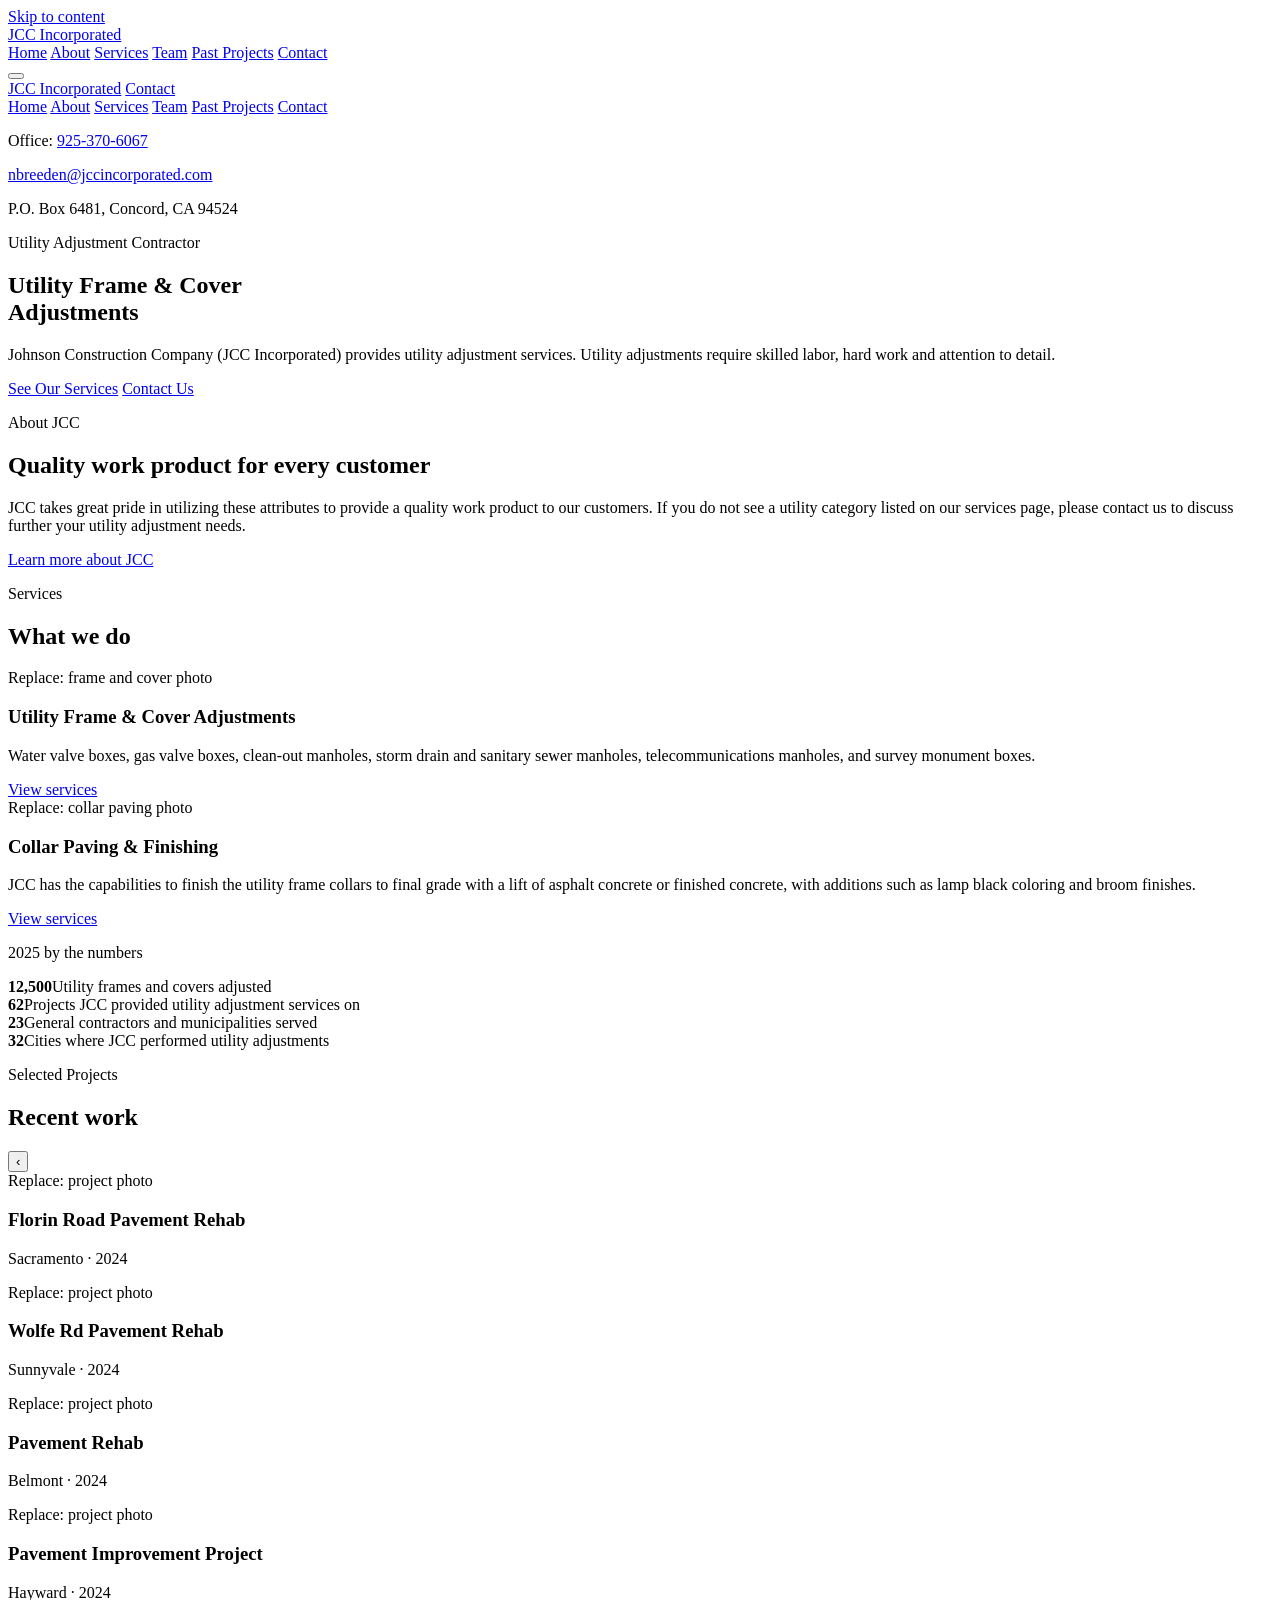
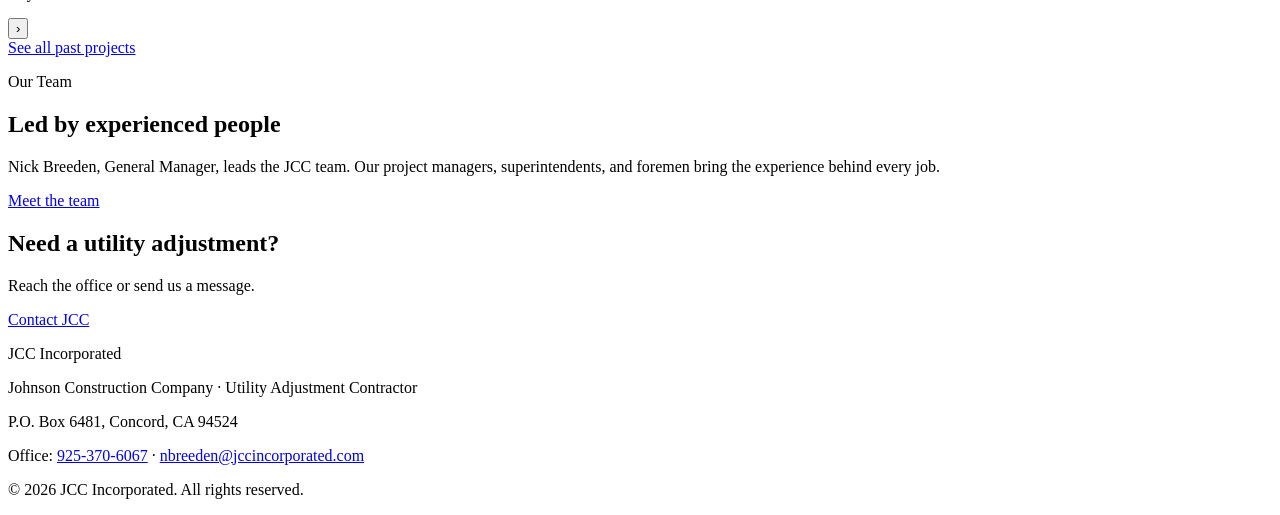
==== index.html @ a4d5c461 "Add files via upload" ====
<!DOCTYPE html>
<html lang="en">
<head>
  <meta charset="UTF-8">
  <meta name="viewport" content="width=device-width, initial-scale=1.0">
  <meta name="description" content="JCC Incorporated, a utility adjustment contractor serving Northern California.">
  <title>Home | JCC Incorporated</title>
  <link rel="stylesheet" href="css/styles.css">
</head>
<body>
  <a class="skip-link" href="#main">Skip to content</a>
  <header class="site-header" id="top">
    <a class="brand" href="index.html"><img src="images/logo.png" alt=""><span>JCC Incorporated</span></a>
    <nav class="desk-nav" aria-label="Main">
        <a href="index.html" aria-current="page">Home</a>
        <a href="about.html">About</a>
        <a href="services.html">Services</a>
        <a href="team.html">Team</a>
        <a href="projects.html">Past Projects</a>
        <a href="contact.html">Contact</a>
    </nav>
    <button class="menu-toggle" aria-expanded="false" aria-controls="menu" aria-label="Open menu">
      <span></span><span></span>
    </button>
  </header>
  <div class="menu-sheet" id="menu">
    <div class="sheet-top">
      <a class="brand" href="index.html"><img src="images/logo.png" alt=""><span>JCC Incorporated</span></a>
      <a class="btn-dark" href="contact.html">Contact</a>
    </div>
    <nav class="sheet-links" aria-label="Main">
      <a href="index.html" aria-current="page">Home</a>
      <a href="about.html">About</a>
      <a href="services.html">Services</a>
      <a href="team.html">Team</a>
      <a href="projects.html">Past Projects</a>
      <a href="contact.html">Contact</a>
    </nav>
    <div class="sheet-foot">
      <p>Office: <a href="tel:9253706067">925-370-6067</a></p>
      <p><a href="mailto:nbreeden@jccincorporated.com">nbreeden@jccincorporated.com</a></p>
      <p>P.O. Box 6481, Concord, CA 94524</p>
    </div>
  </div>
  <main id="main">

    <section class="hero" style="--hero-img:url('images/hero.jpg')">
      <div class="hero-inner">
        <p class="eyebrow reveal-now">Utility Adjustment Contractor</p>
        <h1 class="reveal-now">Utility Frame &amp; Cover<br><span class="light">Adjustments</span></h1>
        <p class="hero-sub reveal-now">Johnson Construction Company (JCC Incorporated) provides utility adjustment services. Utility adjustments require skilled labor, hard work and attention to detail.</p>
        <div class="btn-row reveal-now">
          <a class="btn" href="services.html">See Our Services</a>
          <a class="btn ghost" href="contact.html">Contact Us</a>
        </div>
      </div>
    </section>

    <section class="section intro reveal">
      <p class="kicker">About JCC</p>
      <h2>Quality work product for every customer</h2>
      <p>JCC takes great pride in utilizing these attributes to provide a quality work product to our customers. If you do not see a utility category listed on our services page, please contact us to discuss further your utility adjustment needs.</p>
      <a class="text-link" href="about.html">Learn more about JCC</a>
    </section>

    <section class="section dark reveal">
      <p class="kicker">Services</p>
      <h2>What we do</h2>
      <div class="grid-2">
        <article class="card">
          <div class="ph ph-wide" role="img" aria-label="Replace: frame and cover photo"><span>Replace: frame and cover photo</span></div>
          <h3>Utility Frame &amp; Cover Adjustments</h3>
          <p>Water valve boxes, gas valve boxes, clean-out manholes, storm drain and sanitary sewer manholes, telecommunications manholes, and survey monument boxes.</p>
          <a class="text-link light" href="services.html">View services</a>
        </article>
        <article class="card">
          <div class="ph ph-wide" role="img" aria-label="Replace: collar paving photo"><span>Replace: collar paving photo</span></div>
          <h3>Collar Paving &amp; Finishing</h3>
          <p>JCC has the capabilities to finish the utility frame collars to final grade with a lift of asphalt concrete or finished concrete, with additions such as lamp black coloring and broom finishes.</p>
          <a class="text-link light" href="services.html">View services</a>
        </article>
      </div>
    </section>

    <section class="section stats reveal">
      <p class="kicker">2025 by the numbers</p>
      <div class="stat-grid">
        <div class="stat"><strong data-count="12500">12,500</strong><span>Utility frames and covers adjusted</span></div>
        <div class="stat"><strong data-count="62">62</strong><span>Projects JCC provided utility adjustment services on</span></div>
        <div class="stat"><strong data-count="23">23</strong><span>General contractors and municipalities served</span></div>
        <div class="stat"><strong data-count="32">32</strong><span>Cities where JCC performed utility adjustments</span></div>
      </div>
    </section>

    <section class="section reveal">
      <p class="kicker">Selected Projects</p>
      <h2>Recent work</h2>
      <div class="carousel-wrap">
        <button class="car-btn prev" aria-label="Previous project">&lsaquo;</button>
        <div class="carousel" tabindex="0">
          <article class="slide card"><div class="ph ph-wide" role="img" aria-label="Replace: project photo"><span>Replace: project photo</span></div><h3>Florin Road Pavement Rehab</h3><p>Sacramento · 2024</p></article>
          <article class="slide card"><div class="ph ph-wide" role="img" aria-label="Replace: project photo"><span>Replace: project photo</span></div><h3>Wolfe Rd Pavement Rehab</h3><p>Sunnyvale · 2024</p></article>
          <article class="slide card"><div class="ph ph-wide" role="img" aria-label="Replace: project photo"><span>Replace: project photo</span></div><h3>Pavement Rehab</h3><p>Belmont · 2024</p></article>
          <article class="slide card"><div class="ph ph-wide" role="img" aria-label="Replace: project photo"><span>Replace: project photo</span></div><h3>Pavement Improvement Project</h3><p>Hayward · 2024</p></article>
        </div>
        <button class="car-btn next" aria-label="Next project">&rsaquo;</button>
      </div>
      <a class="text-link" href="projects.html">See all past projects</a>
    </section>

    <section class="section dark reveal">
      <p class="kicker">Our Team</p>
      <h2>Led by experienced people</h2>
      <p>Nick Breeden, General Manager, leads the JCC team. Our project managers, superintendents, and foremen bring the experience behind every job.</p>
      <a class="btn" href="team.html">Meet the team</a>
    </section>

    <section class="section cta reveal">
      <h2>Need a utility adjustment?</h2>
      <p>Reach the office or send us a message.</p>
      <a class="btn" href="contact.html">Contact JCC</a>
    </section>

  </main>
  <footer class="site-footer">
    <p class="footer-name">JCC Incorporated</p>
    <p>Johnson Construction Company · Utility Adjustment Contractor</p>
    <p>P.O. Box 6481, Concord, CA 94524</p>
    <p>Office: <a href="tel:9253706067">925-370-6067</a> · <a href="mailto:nbreeden@jccincorporated.com">nbreeden@jccincorporated.com</a></p>
    <p class="copy">&copy; 2026 JCC Incorporated. All rights reserved.</p>
  </footer>
  <script src="js/main.js"></script>
</body>
</html>
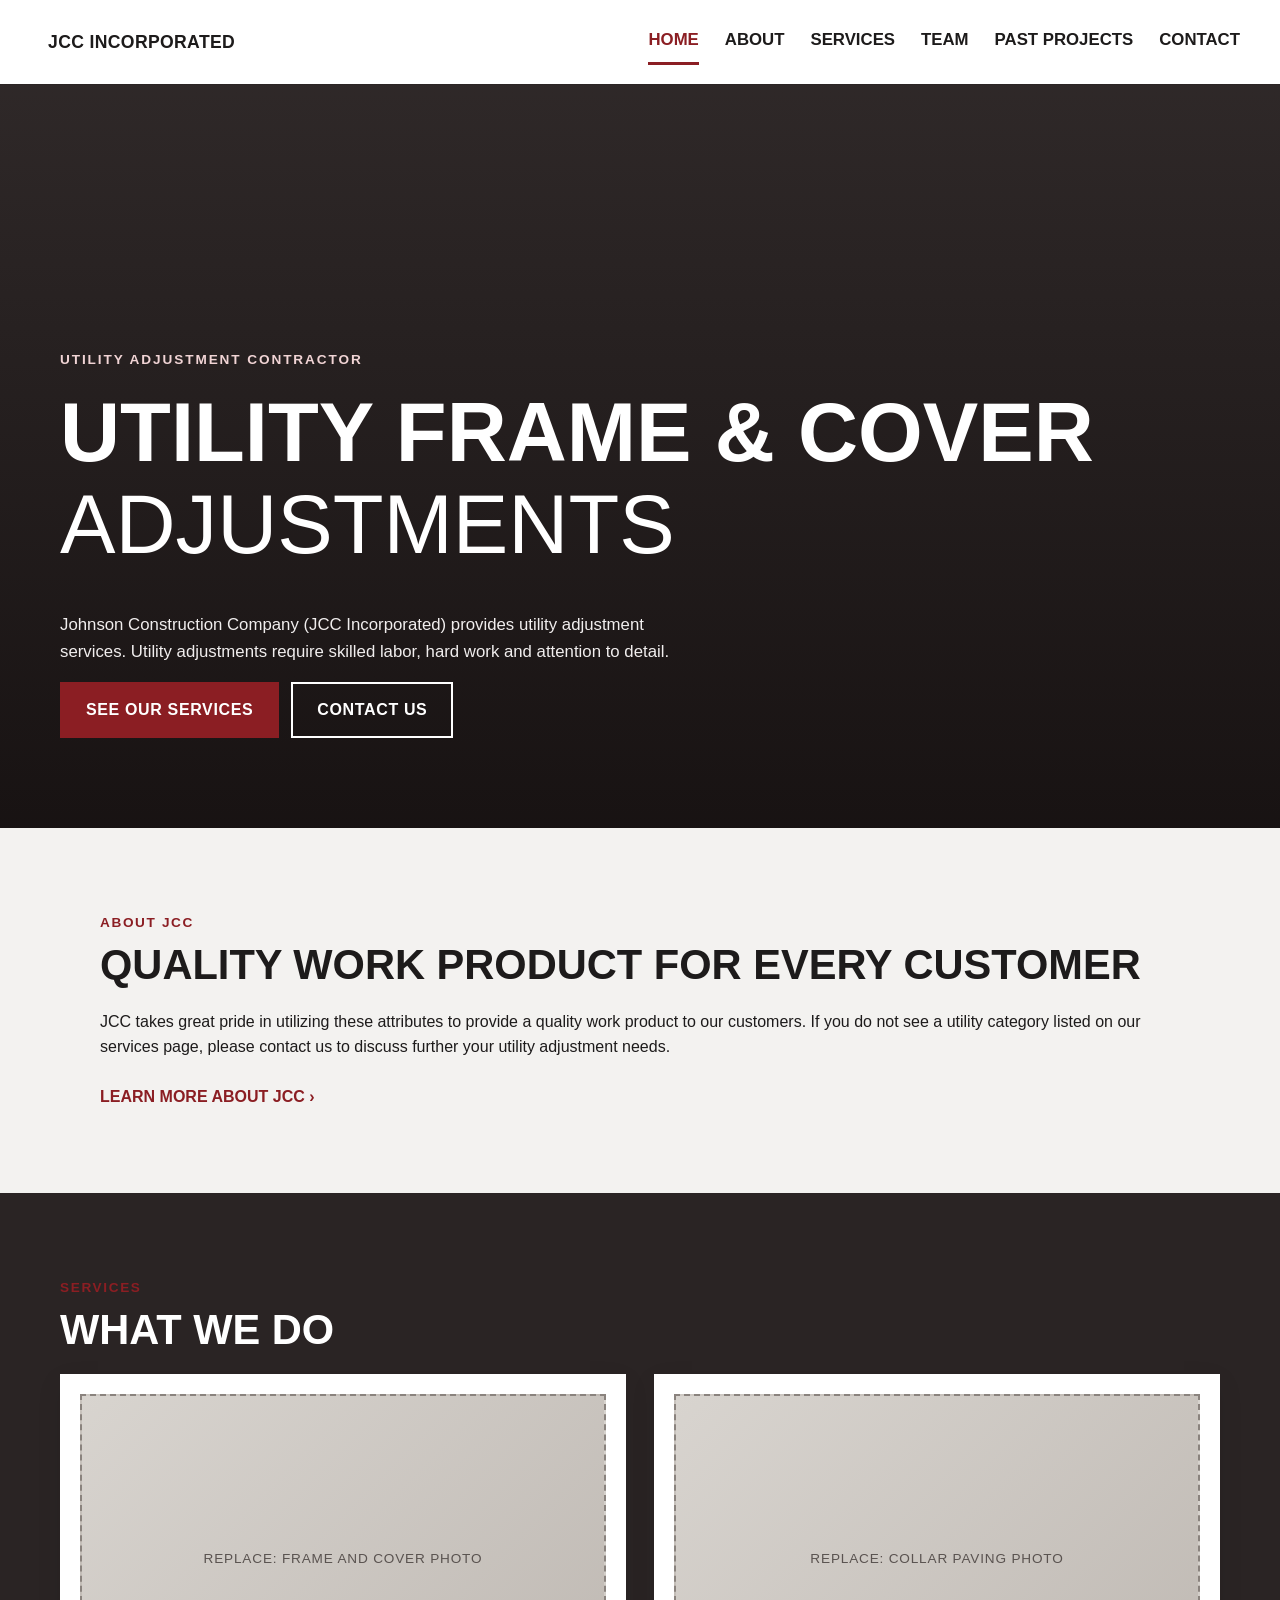
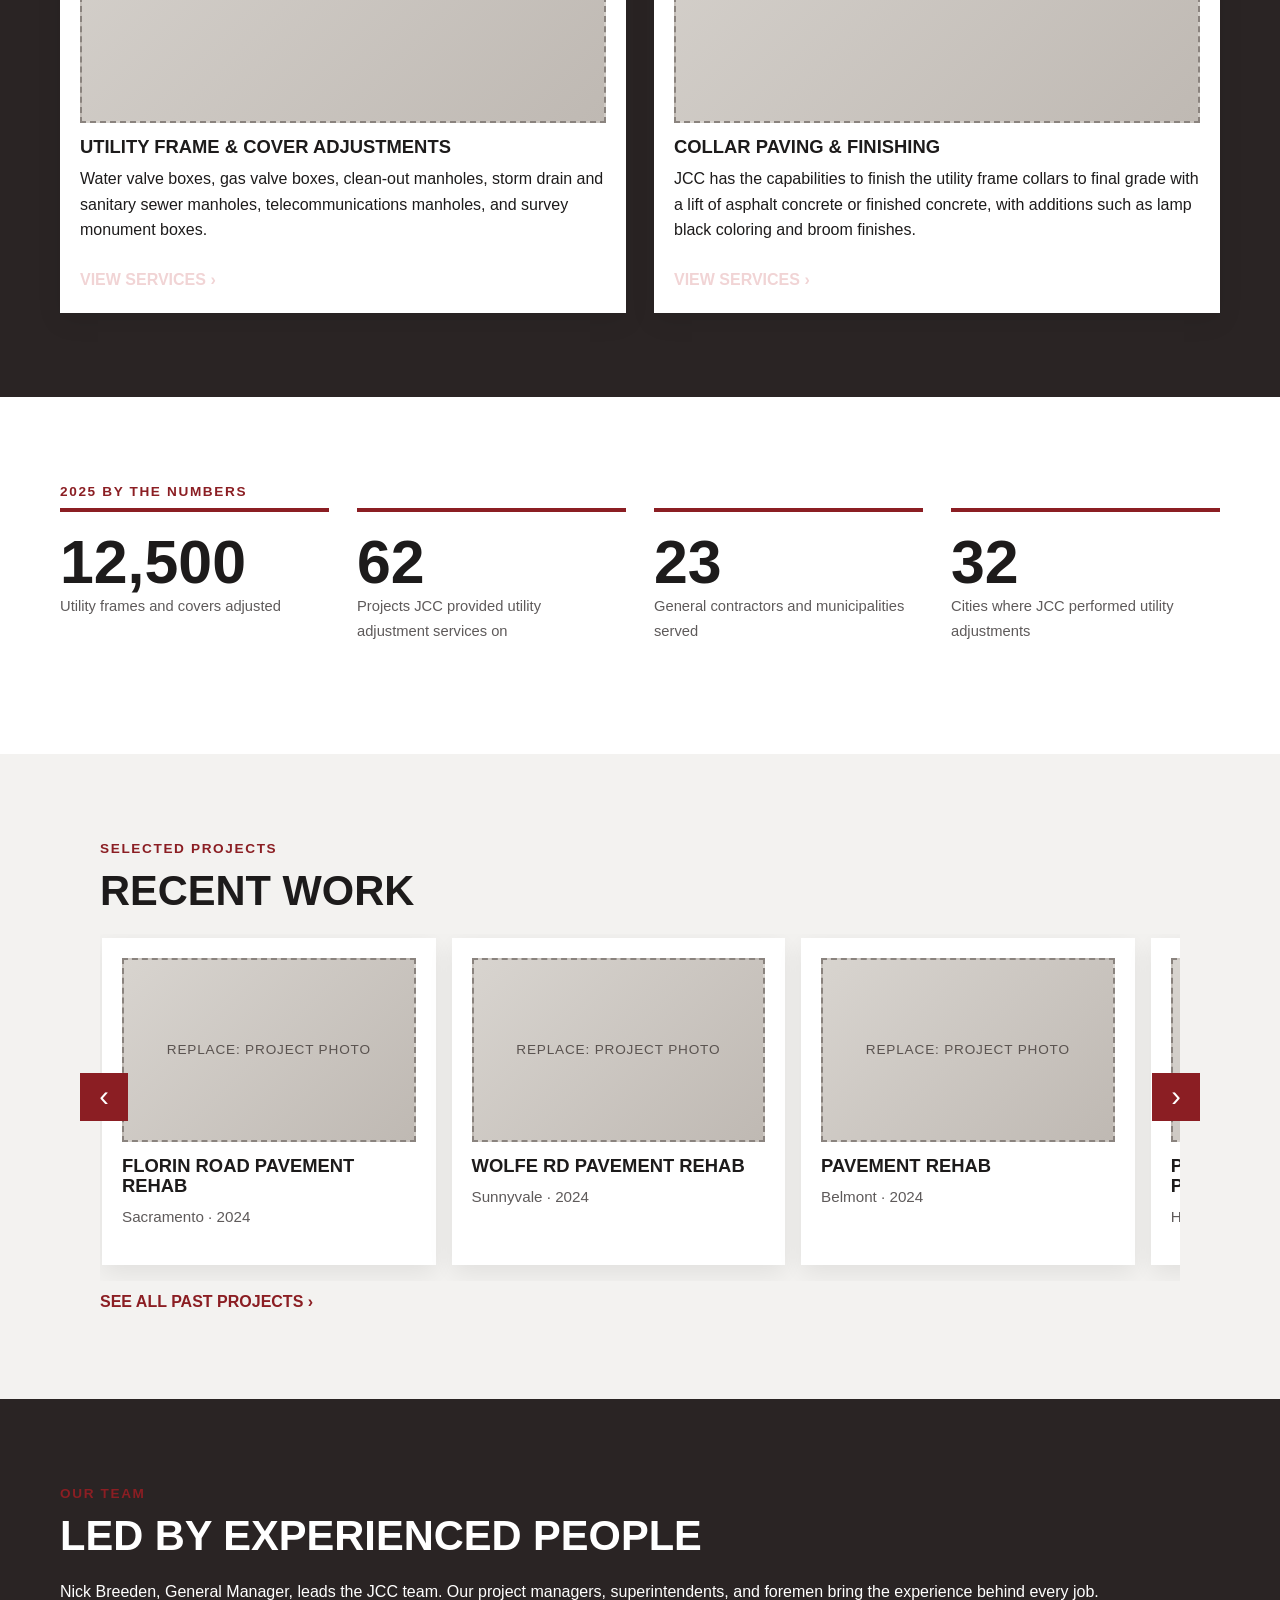
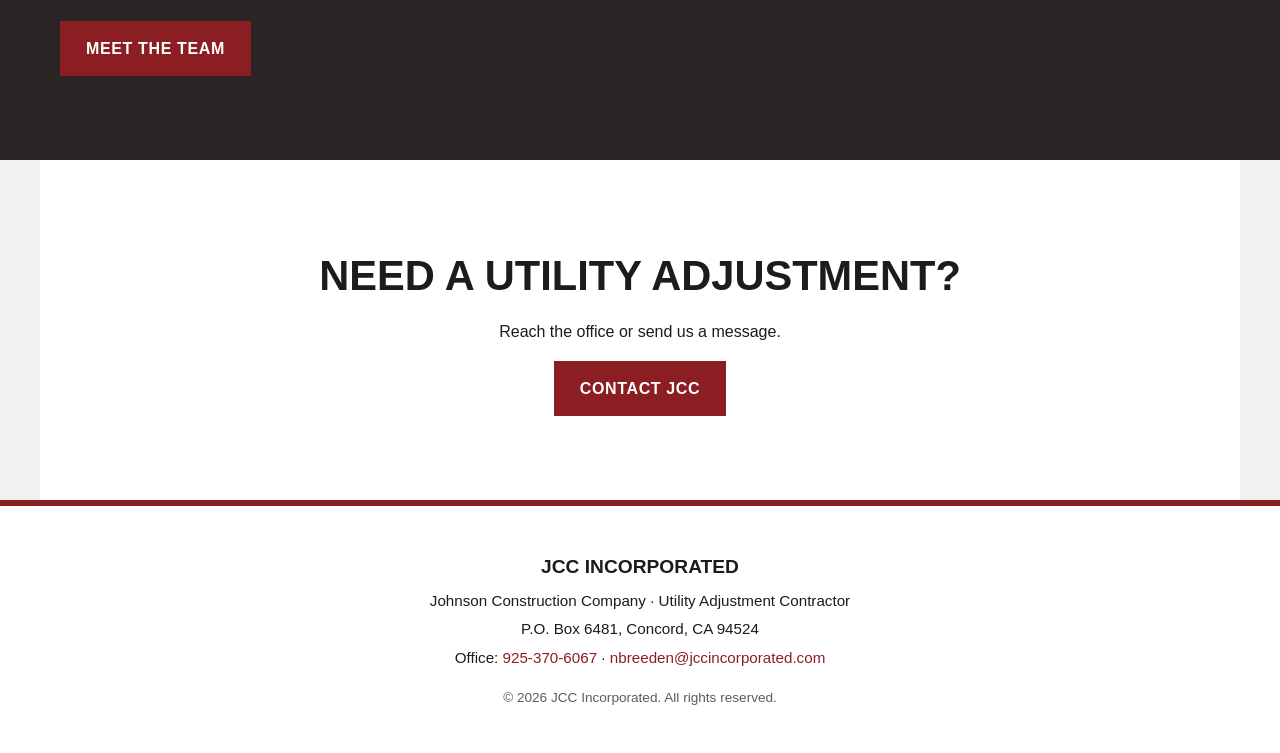
==== commit 1da5b3bf: "Update index.html" ====
--- a/index.html
+++ b/index.html
@@ -44,7 +44,7 @@
   </div>
   <main id="main">
 
-    <section class="hero" style="--hero-img:url('images/hero.jpg')">
+    <section class="hero" style="--hero-img:url('images/hero.jpeg')">
       <div class="hero-inner">
         <p class="eyebrow reveal-now">Utility Adjustment Contractor</p>
         <h1 class="reveal-now">Utility Frame &amp; Cover<br><span class="light">Adjustments</span></h1>
--- a/css/styles.css
+++ b/css/styles.css
@@ -0,0 +1,224 @@
+/* JCC Incorporated. Mobile first; desktop enhancements at 900px and up. */
+:root{
+  --red:#8b1e23; --red-dark:#6a1519;
+  --ink:#1d1b1b; --paper:#f3f2f0; --dark:#2a2424; --white:#fff; --muted:#5e5a5a;
+  --head: "Arial Narrow", "Roboto Condensed", "Helvetica Neue", Arial, sans-serif;
+  --body: "Helvetica Neue", Arial, sans-serif;
+  --ease: cubic-bezier(.2,.7,.2,1);
+}
+*,*::before,*::after{box-sizing:border-box}
+html{scroll-behavior:smooth;scroll-padding-top:72px}
+body{margin:0;font-family:var(--body);color:var(--ink);background:var(--paper);line-height:1.6;padding-top:64px}
+img{max-width:100%;display:block}
+a{color:inherit}
+h1,h2,h3{font-family:var(--head);text-transform:uppercase;line-height:1.1;margin:.2em 0 .5em}
+h2{font-size:clamp(1.6rem,5vw,2.6rem)}
+h3{font-size:1.15rem}
+p{margin:0 0 1em}
+.skip-link{position:absolute;left:-999px}
+.skip-link:focus{left:12px;top:12px;background:#fff;padding:8px;z-index:200}
+
+/* ---------- Header ---------- */
+.site-header{position:fixed;top:0;left:0;right:0;height:64px;background:var(--white);z-index:130;
+  display:flex;align-items:center;justify-content:center;box-shadow:0 1px 0 rgba(0,0,0,.06);transition:background .3s,box-shadow .3s;pointer-events:none}
+.site-header > *{pointer-events:auto}
+.site-header.scrolled{box-shadow:0 4px 16px rgba(0,0,0,.12)}
+.brand{position:absolute;left:14px;top:50%;transform:translateY(-50%);display:flex;align-items:center;gap:8px;text-decoration:none;color:var(--ink)}
+.brand img{height:38px;width:auto}
+.brand span{font-family:var(--head);font-weight:700;text-transform:uppercase;font-size:.95rem;letter-spacing:.02em}
+.desk-nav{display:none}
+.site-header > .brand span{display:none}
+
+/* Notch toggle: centered under the top edge; moves to the bottom of the sheet when open */
+.menu-toggle{position:absolute;top:0;left:50%;transform:translateX(-50%);width:76px;height:52px;border:0;background:var(--white);
+  border-radius:0 0 30px 30px;box-shadow:0 6px 14px rgba(0,0,0,.12);cursor:pointer;display:flex;flex-direction:column;
+  justify-content:center;align-items:center;gap:7px;padding:0;
+  transition:top .45s var(--ease),border-radius .45s var(--ease),background .3s}
+.menu-toggle span{display:block;width:26px;height:2px;background:var(--ink)}
+.menu-toggle:focus-visible{outline:3px solid var(--red);outline-offset:2px}
+.menu-open .site-header{background:transparent;box-shadow:none}
+.menu-open .site-header .brand{opacity:0}
+.menu-open .menu-toggle{top:calc(min(82vh,100vh) - 52px);border-radius:30px 30px 0 0;box-shadow:0 -4px 14px rgba(0,0,0,.1)}
+
+/* Full-width drop sheet from the top */
+.menu-sheet{position:fixed;top:0;left:0;right:0;height:min(82vh,100vh);background:var(--white);z-index:120;
+  display:flex;flex-direction:column;padding:0 0 0;transform:translateY(-102%);visibility:hidden;
+  transition:transform .5s var(--ease),visibility .5s;box-shadow:0 18px 40px rgba(0,0,0,.18)}
+.menu-open .menu-sheet{transform:translateY(0);visibility:visible}
+.sheet-top{height:64px;flex:0 0 64px;display:flex;align-items:center;justify-content:space-between;padding:0 14px}
+.sheet-top .brand{position:static;transform:none}
+.btn-dark{background:#2a2424;color:var(--white);font-family:var(--head);font-weight:700;text-transform:uppercase;font-size:.8rem;
+  letter-spacing:.06em;padding:9px 14px;text-decoration:none;transition:background .2s}
+.btn-dark:hover{background:var(--red)}
+.sheet-links{display:flex;flex-direction:column;padding:8px 14px 0;overflow:auto}
+.sheet-links a{display:block;padding:14px 0;border-bottom:1px solid #d9d6d3;font-family:var(--head);font-size:1.35rem;
+  font-weight:700;text-transform:uppercase;text-decoration:none;color:var(--ink);opacity:0;transform:translateY(10px);
+  transition:opacity .35s var(--ease),transform .35s var(--ease),color .2s}
+.menu-open .sheet-links a{opacity:1;transform:none}
+.menu-open .sheet-links a:nth-child(1){transition-delay:.12s}.menu-open .sheet-links a:nth-child(2){transition-delay:.16s}
+.menu-open .sheet-links a:nth-child(3){transition-delay:.2s}.menu-open .sheet-links a:nth-child(4){transition-delay:.24s}
+.menu-open .sheet-links a:nth-child(5){transition-delay:.28s}.menu-open .sheet-links a:nth-child(6){transition-delay:.32s}
+.sheet-links a:hover,.sheet-links a[aria-current="page"]{color:var(--red)}
+.sheet-foot{margin-top:auto;padding:18px 14px 92px;font-size:.92rem;color:var(--muted)}
+.sheet-foot p{margin:.2em 0}
+.sheet-foot a{color:var(--red);text-decoration:none}
+
+/* ---------- Buttons & links ---------- */
+.btn{display:inline-block;background:var(--red);color:var(--white);padding:13px 24px;font-family:var(--head);
+  font-weight:700;text-transform:uppercase;letter-spacing:.04em;text-decoration:none;border:2px solid var(--red);
+  border-radius:0;cursor:pointer;transition:transform .25s var(--ease),background .25s,color .25s;font-size:1rem}
+.btn:hover{background:var(--red-dark);border-color:var(--red-dark);transform:translateY(-2px)}
+.btn:active{transform:translateY(0)}
+.btn.ghost{background:transparent;border-color:var(--white);color:var(--white)}
+.btn.ghost:hover{background:var(--white);color:var(--ink)}
+.text-link{display:inline-block;color:var(--red);font-family:var(--head);font-weight:700;text-transform:uppercase;text-decoration:none;margin-top:8px;
+  background:linear-gradient(currentColor,currentColor) 0 100%/0 2px no-repeat;transition:background-size .35s var(--ease)}
+.text-link:hover{background-size:100% 2px}
+.text-link::after{content:" \203A"}
+.text-link.light{color:#f1d4d5}
+.btn-row{display:flex;flex-wrap:wrap;gap:12px}
+
+/* ---------- Hero ---------- */
+.hero{min-height:88vh;display:flex;align-items:flex-end;color:var(--white);padding:110px 20px 56px;
+  background:linear-gradient(180deg,rgba(20,15,15,.25) 0%,rgba(20,15,15,.55) 45%,rgba(20,15,15,.9) 100%),
+             var(--hero-img,none) center/cover no-repeat,#3b3434;
+  animation:heroZoom 1.8s var(--ease) both}
+@keyframes heroZoom{from{background-size:112% auto}to{background-size:100% auto}}
+.hero-inner{max-width:1100px;width:100%}
+.hero h1{font-size:clamp(2.4rem,9vw,5.2rem);font-weight:700}
+.hero .light{font-weight:300}
+.hero-sub{font-size:1.05rem;max-width:620px;color:#f1eeee}
+.eyebrow{font-family:var(--head);text-transform:uppercase;letter-spacing:.14em;color:var(--red);font-weight:700;font-size:.85rem}
+.hero .eyebrow{color:#f1d4d5}
+.reveal-now{animation:rise .9s var(--ease) both}
+.reveal-now:nth-child(2){animation-delay:.12s}.reveal-now:nth-child(3){animation-delay:.22s}.reveal-now:nth-child(4){animation-delay:.32s}
+@keyframes rise{from{opacity:0;transform:translateY(22px)}to{opacity:1;transform:none}}
+
+.page-hero{padding:110px 20px 40px;background:var(--white);border-bottom:6px solid var(--red)}
+.page-hero h1{font-size:clamp(2rem,8vw,3.8rem);margin-top:0}
+
+/* ---------- Sections ---------- */
+.section{padding:56px 20px;max-width:1200px;margin:0 auto}
+.section.dark{background:var(--dark);color:var(--white);max-width:none;padding-left:20px;padding-right:20px}
+.section.dark > *{max-width:1200px;margin-left:auto;margin-right:auto}
+.section.cta{text-align:center;background:var(--white)}
+.section.stats{background:var(--white);max-width:none}
+.section.stats > *{max-width:1200px;margin-left:auto;margin-right:auto}
+.kicker{font-family:var(--head);text-transform:uppercase;color:var(--red);letter-spacing:.12em;font-weight:700;font-size:.85rem;margin-bottom:.4em}
+.kicker-light{color:#f1d4d5;font-family:var(--head);text-transform:uppercase;letter-spacing:.1em;font-size:.85rem}
+.note{font-size:.9rem;color:var(--muted);margin-top:24px}
+.note.light{color:#cfc7c7}
+.grid-2{display:grid;gap:20px;grid-template-columns:1fr}
+.card{background:var(--white);color:var(--ink);padding:20px;box-shadow:0 8px 24px rgba(0,0,0,.08);transition:transform .4s var(--ease),box-shadow .4s}
+.card:hover{transform:translateY(-4px);box-shadow:0 16px 36px rgba(0,0,0,.14)}
+.section.dark .card{color:var(--ink)}
+.check-list{list-style:none;padding:0;margin:0 0 1em}
+.check-list li{padding:10px 0 10px 28px;border-bottom:1px solid rgba(0,0,0,.1);position:relative}
+.check-list li::before{content:"";position:absolute;left:0;top:18px;width:12px;height:12px;background:var(--red)}
+.check-list.light li{border-color:rgba(255,255,255,.14)}
+.project-list{list-style:none;padding:0;columns:1;column-gap:32px}
+.project-list li{padding:10px 0;border-bottom:1px solid rgba(255,255,255,.15);font-size:.98rem;break-inside:avoid}
+.section:not(.dark) .project-list li{border-color:rgba(0,0,0,.1)}
+
+/* Intro/Stats */
+.stat-grid{display:grid;grid-template-columns:1fr 1fr;gap:0}
+.stat{border-top:4px solid var(--red);padding:20px 12px 26px 0}
+.stat strong{display:block;font-family:var(--head);font-size:clamp(2.2rem,8vw,3.8rem);line-height:1;color:var(--ink)}
+.stat span{font-size:.92rem;color:var(--muted)}
+
+/* Placeholders */
+.ph{background:linear-gradient(135deg,#d8d4cf,#bfb9b3);color:#5a5350;display:flex;align-items:center;justify-content:center;
+  text-align:center;padding:14px;font-size:.85rem;aspect-ratio:4/3;border:2px dashed #8a837e;margin-bottom:14px}
+.ph.ph-wide{aspect-ratio:16/10}
+.ph span{font-family:var(--head);text-transform:uppercase;letter-spacing:.06em}
+
+/* Carousel */
+.carousel-wrap{position:relative}
+.carousel{display:flex;gap:16px;overflow-x:auto;scroll-snap-type:x mandatory;padding:4px 2px 16px;scrollbar-width:none;-webkit-overflow-scrolling:touch}
+.carousel::-webkit-scrollbar{display:none}
+.slide{flex:0 0 84%;scroll-snap-align:center}
+.slide h3{margin-top:0}
+.slide p{color:var(--muted);font-size:.95rem}
+.car-btn{display:none}
+
+/* Team */
+.team-grid{display:grid;grid-template-columns:1fr 1fr;gap:20px 14px}
+.team-card{text-align:center;color:var(--white)}
+.team-card h3{font-size:1rem;margin:12px 0 4px}
+.team-card p{font-size:.88rem;color:#e0d8d8;margin:0}
+.avatar{width:100%;aspect-ratio:1;border-radius:50%;border:3px solid var(--red);background:linear-gradient(135deg,#5b5353,#3a3333);
+  display:flex;align-items:center;justify-content:center;transition:transform .4s var(--ease)}
+.avatar span{font-family:var(--head);font-size:1.8rem;color:#e6dede;letter-spacing:.08em}
+.team-card:hover .avatar{transform:scale(1.04)}
+
+/* Contact */
+.contact-info .grid-2{align-items:start}
+.contact-info h3{color:var(--red);margin-top:18px}
+.contact-info h3:first-child{margin-top:0}
+.contact-form{display:grid;gap:14px;background:var(--white);padding:22px;box-shadow:0 8px 24px rgba(0,0,0,.08)}
+.contact-form label{display:grid;gap:6px;font-weight:600;font-size:.95rem}
+.contact-form input,.contact-form textarea{font:inherit;padding:11px 12px;border:1px solid #bbb;border-radius:0;background:#fff;transition:border-color .2s,box-shadow .2s}
+.contact-form input:focus,.contact-form textarea:focus{outline:none;border-color:var(--red);box-shadow:0 0 0 3px rgba(139,30,35,.15)}
+.contact-form input.invalid,.contact-form textarea.invalid{border-color:#b00020}
+.req{color:var(--red)}
+.form-status{margin:0;font-weight:600}
+.form-status.ok{color:#1d6b35}.form-status.err{color:#b00020}
+
+/* Year tabs */
+.year-tabs{position:sticky;top:64px;z-index:50;background:var(--white);display:flex;justify-content:center;gap:8px;padding:10px;box-shadow:0 2px 8px rgba(0,0,0,.06)}
+.year-tabs a{font-family:var(--head);font-weight:700;text-transform:uppercase;text-decoration:none;padding:8px 18px;border:2px solid var(--red);color:var(--red);transition:background .2s,color .2s}
+.year-tabs a:hover{background:var(--red);color:var(--white)}
+.gallery{display:grid;grid-template-columns:1fr;gap:12px}
+
+/* Footer */
+.site-footer{background:var(--white);text-align:center;padding:40px 20px;margin-top:0;border-top:6px solid var(--red);font-size:.95rem}
+.site-footer p{margin:.3em 0}
+.site-footer a{color:var(--red);text-decoration:none}
+.footer-name{font-family:var(--head);font-weight:700;text-transform:uppercase;font-size:1.2rem}
+.site-footer .copy{color:var(--muted);font-size:.85rem;margin-top:1.2em}
+
+/* Reveal on scroll */
+.reveal{opacity:0;transform:translateY(28px);transition:opacity .8s var(--ease),transform .8s var(--ease)}
+.reveal.in{opacity:1;transform:none}
+.team-grid .reveal:nth-child(2){transition-delay:.05s}.team-grid .reveal:nth-child(3){transition-delay:.1s}.team-grid .reveal:nth-child(4){transition-delay:.15s}
+
+/* ---------- Tablet & desktop ---------- */
+@media (min-width:600px){
+  .stat-grid{grid-template-columns:repeat(4,1fr)}
+  .team-grid{grid-template-columns:repeat(3,1fr)}
+  .slide{flex:0 0 46%}
+  .gallery{grid-template-columns:1fr 1fr}
+}
+@media (min-width:900px){
+  body{padding-top:0}
+  html{scroll-padding-top:110px}
+  .site-header{justify-content:space-between;height:84px;padding:0 40px}
+  .brand{position:static;transform:none}
+  .brand img{height:46px}
+  .brand span{font-size:1.1rem}
+  .site-header > .brand span{display:inline}
+  .menu-toggle,.menu-sheet{display:none}
+  .desk-nav{display:flex;gap:26px;align-items:center}
+  .desk-nav a{padding:8px 0;font-family:var(--head);font-weight:700;text-transform:uppercase;font-size:1.05rem;text-decoration:none;color:var(--ink);border-bottom:3px solid transparent;transition:border-color .2s,color .2s}
+  .desk-nav a:hover,.desk-nav a[aria-current="page"]{border-bottom-color:var(--red);color:var(--red)}
+  .hero{padding:150px 60px 90px;min-height:92vh}
+  .page-hero{padding:150px 60px 56px}
+  .section{padding:84px 60px}
+  .section.dark{padding:84px 60px}
+  .grid-2{grid-template-columns:1fr 1fr;gap:28px}
+  .team-grid{grid-template-columns:repeat(4,1fr)}
+  .project-list{columns:2}
+  .slide{flex:0 0 31%}
+  .car-btn{display:flex;align-items:center;justify-content:center;position:absolute;top:40%;z-index:2;width:48px;height:48px;border:0;
+    background:var(--red);color:var(--white);font-size:1.8rem;cursor:pointer;transition:background .2s}
+  .car-btn:hover{background:var(--red-dark)}
+  .car-btn.prev{left:-20px}.car-btn.next{right:-20px}
+  .contact-info .grid-2{grid-template-columns:1fr 1.4fr;gap:60px}
+  .contact-form{padding:34px}
+  .gallery{grid-template-columns:repeat(4,1fr)}
+  .stat-grid{gap:28px}
+}
+@media (prefers-reduced-motion:reduce){
+  *,*::before,*::after{animation:none!important;transition:none!important;scroll-behavior:auto!important}
+  .reveal{opacity:1;transform:none}
+}
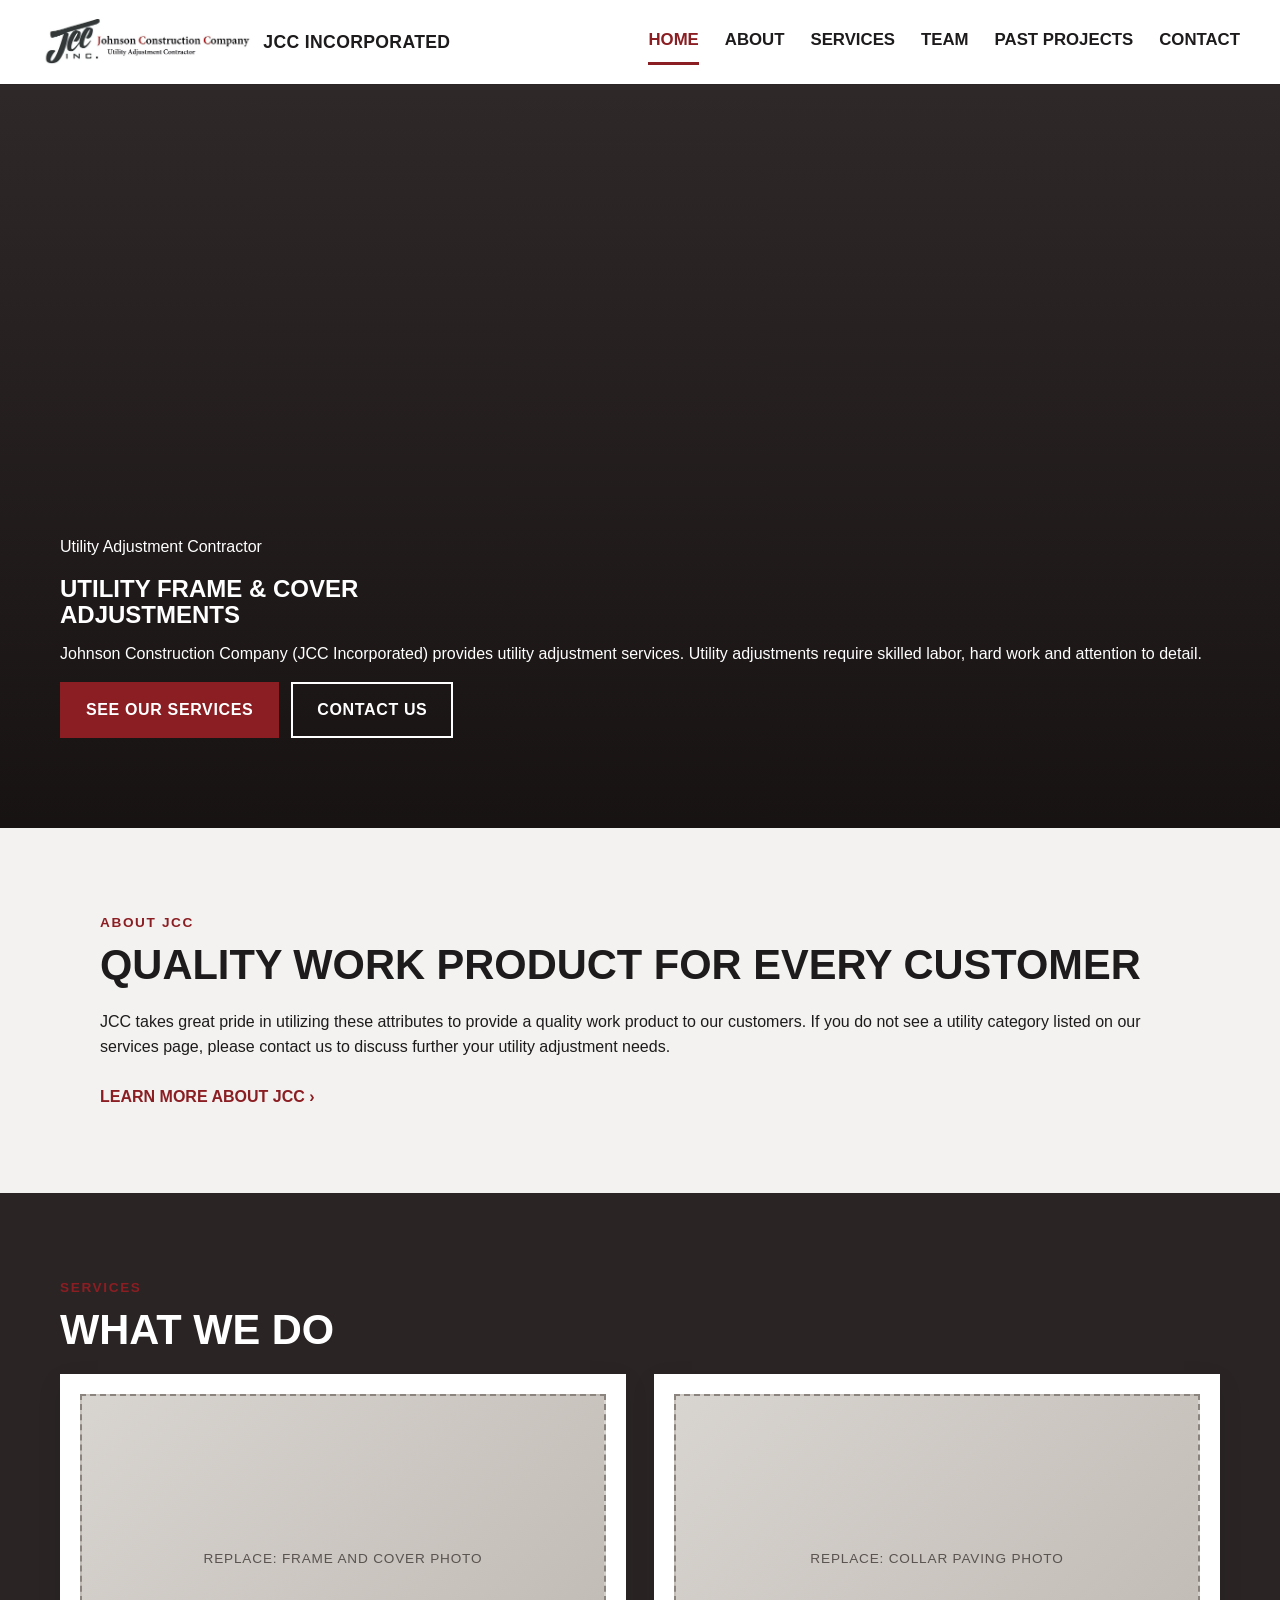
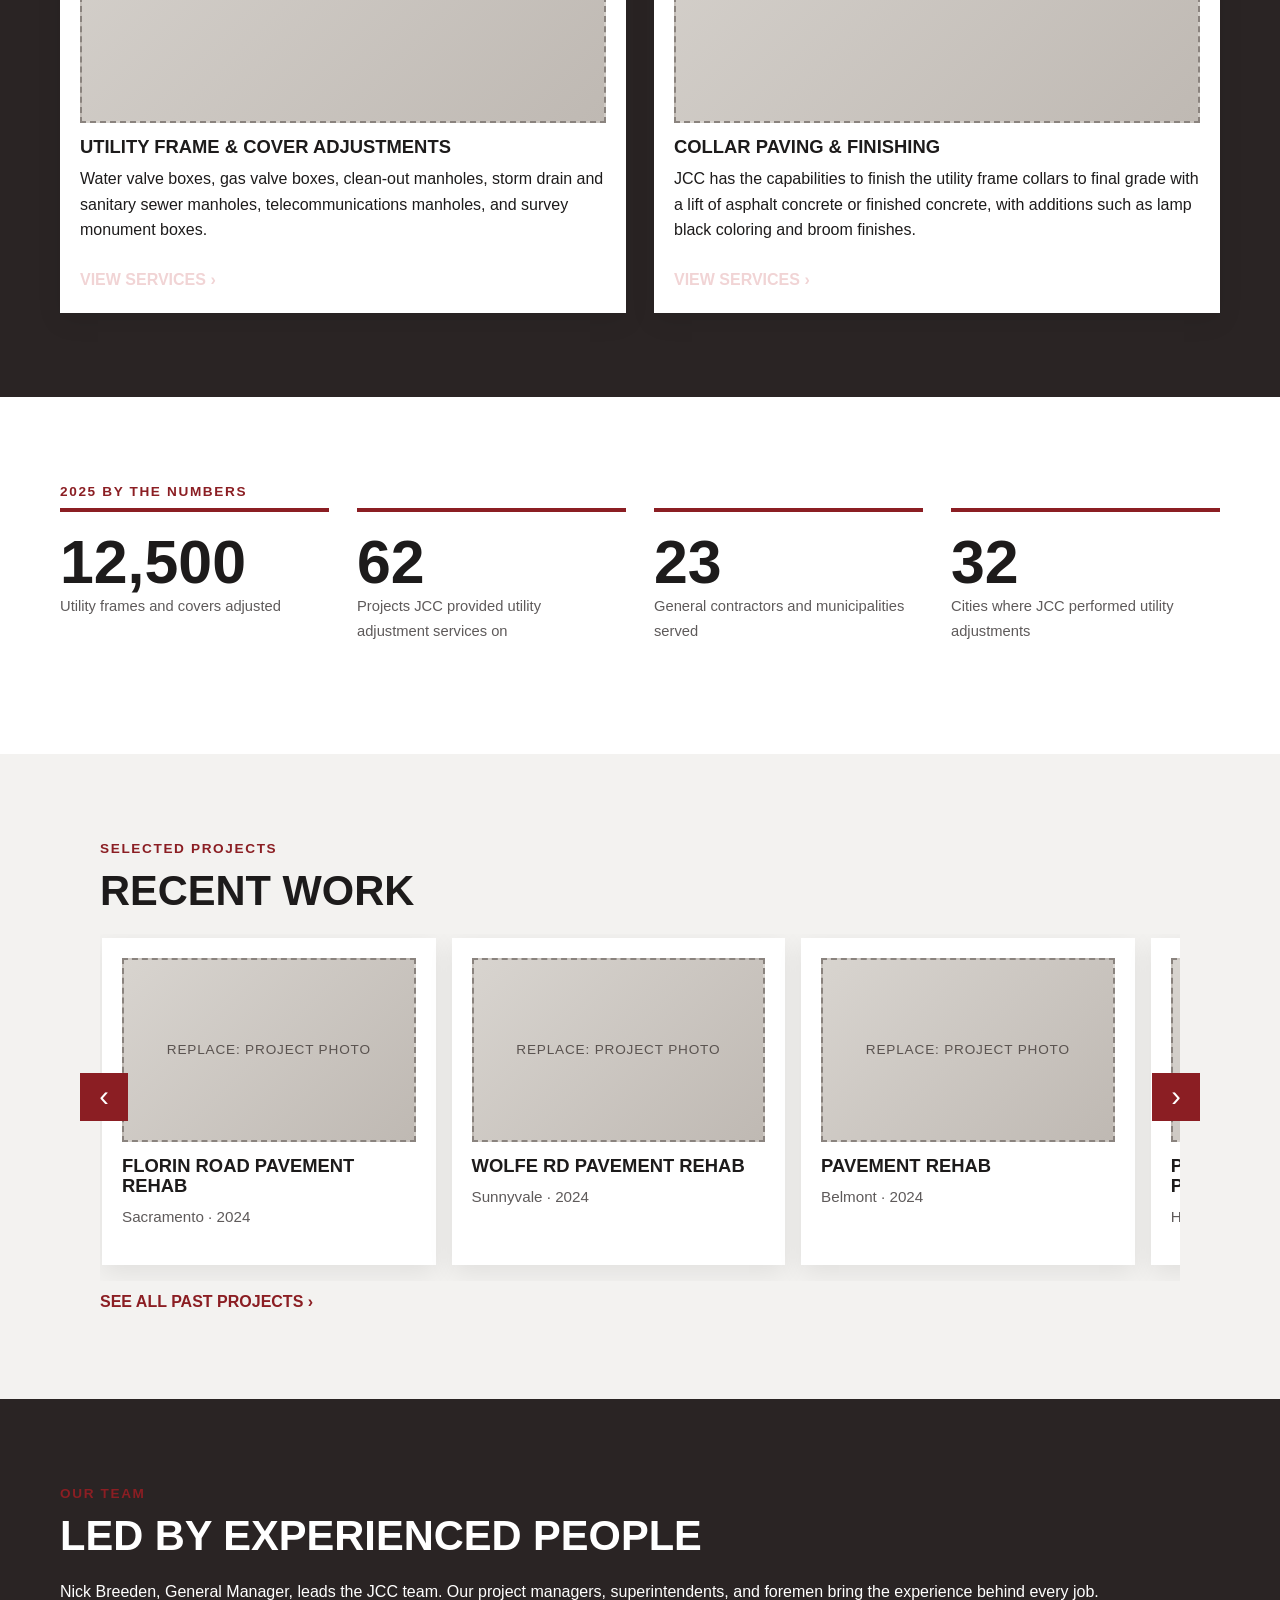
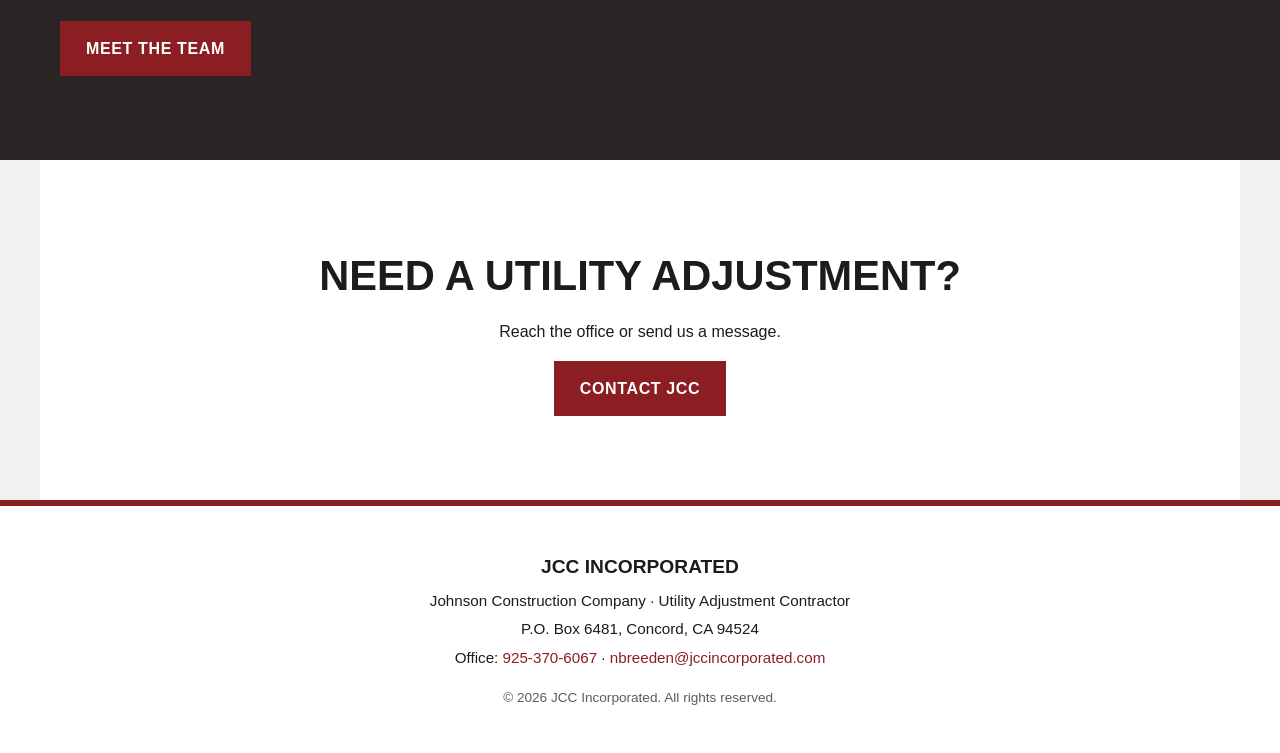
==== commit 32ddf0e8: "Update index.html" ====
--- a/index.html
+++ b/index.html
@@ -44,7 +44,7 @@
   </div>
   <main id="main">
 
-    <section class="hero" style="--hero-img:url('images/hero.jpeg')">
+    <section class="hero" style="--hero-img: url('Images/hero.jpeg')">
       <div class="hero-inner">
         <p class="eyebrow reveal-now">Utility Adjustment Contractor</p>
         <h1 class="reveal-now">Utility Frame &amp; Cover<br><span class="light">Adjustments</span></h1>
--- a/css/styles.css
+++ b/css/styles.css
@@ -79,23 +79,29 @@
 .btn-row{display:flex;flex-wrap:wrap;gap:12px}
 
 /* ---------- Hero ---------- */
-.hero{min-height:88vh;display:flex;align-items:flex-end;color:var(--white);padding:110px 20px 56px;
-  background:linear-gradient(180deg,rgba(20,15,15,.25) 0%,rgba(20,15,15,.55) 45%,rgba(20,15,15,.9) 100%),
-             var(--hero-img,none) center/cover no-repeat,#3b3434;
-  animation:heroZoom 1.8s var(--ease) both}
-@keyframes heroZoom{from{background-size:112% auto}to{background-size:100% auto}}
-.hero-inner{max-width:1100px;width:100%}
-.hero h1{font-size:clamp(2.4rem,9vw,5.2rem);font-weight:700}
-.hero .light{font-weight:300}
-.hero-sub{font-size:1.05rem;max-width:620px;color:#f1eeee}
-.eyebrow{font-family:var(--head);text-transform:uppercase;letter-spacing:.14em;color:var(--red);font-weight:700;font-size:.85rem}
-.hero .eyebrow{color:#f1d4d5}
-.reveal-now{animation:rise .9s var(--ease) both}
-.reveal-now:nth-child(2){animation-delay:.12s}.reveal-now:nth-child(3){animation-delay:.22s}.reveal-now:nth-child(4){animation-delay:.32s}
-@keyframes rise{from{opacity:0;transform:translateY(22px)}to{opacity:1;transform:none}}
-
-.page-hero{padding:110px 20px 40px;background:var(--white);border-bottom:6px solid var(--red)}
-.page-hero h1{font-size:clamp(2rem,8vw,3.8rem);margin-top:0}
+.hero {
+  min-height: 88vh;
+  display: flex;
+  align-items: flex-end;
+  color: var(--white);
+  padding: 110px 20px 56px;
+
+  background-image:
+    linear-gradient(
+      180deg,
+      rgba(20, 15, 15, .25) 0%,
+      rgba(20, 15, 15, .55) 45%,
+      rgba(20, 15, 15, .9) 100%
+    ),
+    var(--hero-img),
+    linear-gradient(#3b3434, #3b3434);
+
+  background-position: center;
+  background-size: cover;
+  background-repeat: no-repeat;
+
+  animation: heroZoom 1.8s var(--ease) both;
+}
 
 /* ---------- Sections ---------- */
 .section{padding:56px 20px;max-width:1200px;margin:0 auto}
